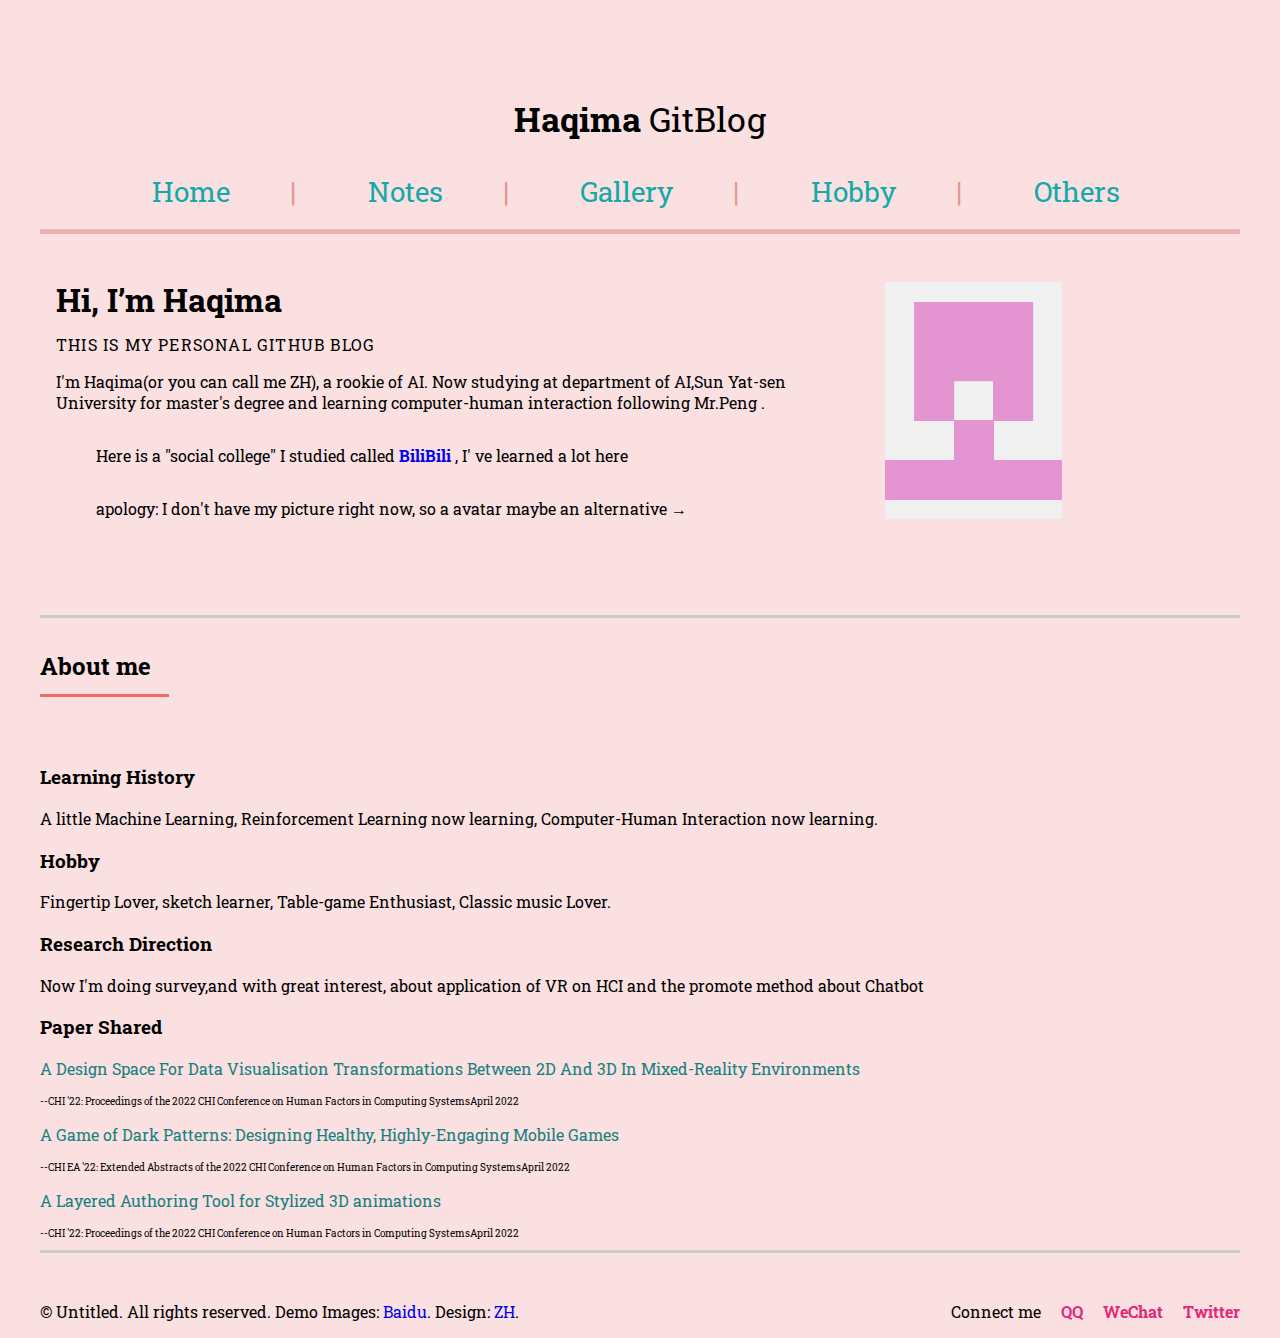
==== index.html @ d98b8389 "Add files via upload" ====
<!DOCTYPE html>
<html lang="en">
<head>
    <meta charset="UTF-8">
    <title>GitBlog of Haqima</title>
    <head>
        <title>Hyperspace by HTML5 UP</title>
        <meta charset="utf-8" />
        <link rel="stylesheet" href="css/main.css" />
    </head>
</head>
<body>
    <div class="body">
        <header id="header">
            <a href="index.html" class="logo"><strong>Haqima</strong> GitBlog</a>
        </header>
        <div class="hold-block">
            <ul class="blocks">
                <li class="block"><a href="index.html" >Home</a><span class="label">|</span></li>
                <li class="block"><a href="#" >Notes</a><span class="label">|</span></li>
                <li class="block"><a href="#" >Gallery</a><span class="label">|</span></li>
                <li class="block"><a href="#" >Hobby</a><span class="label">|</span></li>
                <li class="block"><a href="#" >Others</a><span class="label"></span></li>
            </ul>
        </div>
        <div>
            <section id="banner">
                <div class="content">
                    <header>
                        <h1>Hi, I’m Haqima<br /></h1>
                        <p>This is my Personal Github blog</p>
                    </header>
                    <p>I'm Haqima(or you can call me ZH), a rookie of AI. Now studying at department of AI,Sun Yat-sen University
                        for master's degree and learning computer-human interaction following Mr.Peng .  </p>
                    <ul class="actions">

                        <li><p style="display:inline-block;">Here is a "social college" I studied called</p>
                            <a href="https://www.bilibili.com" ><strong>BiliBili</strong></a>
                            <p style="display:inline-block;">, I' ve learned a lot here</p>
                        </li>

                        <li><p style="display:inline-block;">apology: I don't have my picture right now, so a avatar maybe an alternative →</p>
                        </li>
<!--                        <li><a href="www.bilibili.com" class="button big">Learn More</a></li>-->
                    </ul>
                </div>
                <span class="image object">
                    <img src="images/normal.png" style="width: 50%" alt="" />
                </span>
            </section>
        </div>

        <div style="border-bottom: 3px solid #CCC;margin-bottom: 2em;"></div>

        <div>
            <section>
                <header class="major">
                    <h2>About me</h2>
                </header>
                <div class="features">
                    <article>
                        <span class="icon fa-gem"></span>
                        <div class="content">
                            <h3>Learning History</h3>
                            <p>A little Machine Learning, Reinforcement Learning now learning, Computer-Human Interaction now learning.</p>
                        </div>
                    </article>
                    <article>
                        <span class="icon solid fa-paper-plane"></span>
                        <div class="content">
                            <h3>Hobby</h3>
                            <p>Fingertip Lover, sketch learner, Table-game Enthusiast, Classic music Lover.</p>
                        </div>
                    </article>
                    <article>
                        <span class="icon solid"></span>
                        <div class="content">
                            <h3>Research Direction</h3>
                            <p> Now I'm doing survey,and with great interest, about application of VR on HCI and the promote method about Chatbot</p>
                        </div>
                    </article>
                    <article>
                        <span class="icon solid"></span>
                        <div class="content">
                            <h3>Paper Shared</h3>
                            <p><a href="https://dl.acm.org/doi/abs/10.1145/3491102.3501859" style="color: #168080;">
                                A Design Space For Data Visualisation Transformations Between 2D And 3D In Mixed-Reality Environments</a></p>
                            <p style="font-size: 10px">  --CHI '22: Proceedings of the 2022 CHI Conference on Human Factors in Computing SystemsApril 2022 </p>
                            <p><a href="https://dl.acm.org/doi/abs/10.1145/3491101.3519837" style="color: #168080;">
                                A Game of Dark Patterns: Designing Healthy, Highly-Engaging Mobile Games</a></p>
                            <p style="font-size: 10px">  --CHI EA '22: Extended Abstracts of the 2022 CHI Conference on Human Factors in Computing SystemsApril 2022 </p>
                            <p><a href="https://dl.acm.org/doi/abs/10.1145/3491102.3501894" style="color: #168080;">
                                A Layered Authoring Tool for Stylized 3D animations</a></p>
                            <p style="font-size: 10px">  --CHI '22: Proceedings of the 2022 CHI Conference on Human Factors in Computing SystemsApril 2022 </p>
                        </div>
                    </article>
                </div>
            </section>

        </div>

        <div style="border-bottom: 3px solid #CCC;margin-bottom: 2em;"></div>

        <footer id="footer">
            <p class="copyright" style="display: inline-block">&copy; Untitled. All rights reserved. Demo Images: <a href="https://baidu.com">Baidu</a>. Design: <a href="https://haqima.github.io">ZH</a>.</p>
            <ul class="icons" style="display: inline-block;float:right;position: relative">
                <li >Connect me</li>
                <li><a href="#" style="color: #e3287b"><strong>QQ</strong></a></li>
                <li><a href="#" style="color: #e3287b"><strong>WeChat</strong></span></a></li>
                <li><a href="#" style="color: #e3287b"><strong>Twitter</strong></span></a></li>
            </ul>
        </footer>

    </div>

</body>
</html>
---- css/main.css ----
@import url("https://fonts.googleapis.com/css?family=Open+Sans:400,600,400italic,600italic|Roboto+Slab:400,700");

body,div,li {
    margin: 0;
    padding: 0;
    border: 0;
    font-size: 100%;
    font: inherit;
    font-family: "Roboto Slab", serif;
    vertical-align: baseline;
    text-decoration: none;
    list-style-type: none;
    /*background-image:;*/
    background-color: rgb(250, 224, 224);
}
a{
    text-decoration: none;
}
.body{
    width: 1200px;

    margin:0 auto;
}

#header {
    /*border-bottom: solid 5px rgba(234, 165, 165, 0.8);*/
    margin-bottom: 0;
    padding: 6em 0 1em 0;
    text-align: center;
    position: relative;
}

#header .logo {
    border-bottom: 0;
    color: inherit;
    font-family: "Roboto Slab", serif;
    font-size: 2.125em;
    -webkit-transition: all 0.5s ;
}
#header >a:hover {
    color: rgb(236, 197, 72);
}

.hold-block{
    border-bottom: solid 5px rgba(234, 165, 165, 0.8);
}
.blocks {
    text-align: center;
    display: inline-block;
}
.block {
    float: left;
    list-style-type: none;
    font-family: "Roboto Slab", serif;
    font-size: 1.725em;
    text-decoration: none;
    border-bottom: none;
    margin-left: 2.6em;
    -webkit-transition: all 0.5s ;
    /*border-style: dashed;*/
    /*border-color: red;*/
    /*border-right-width: 10px;*/
    position: relative;
}
.block > a{
    color: #14a9a9;
}
.block > a:hover{
    -webkit-transition: all 0.3s ;
    color: #67ecec;
}

.block > .label {
    color: #e39696;
    display: inline-block;
    margin-left: 60px;
    /*margin-right: 55px;*/
    position: relative;

}


#banner {
    padding: 3em 0 4em 1em ;
    font-family: "Roboto Slab", serif;
    display: -moz-flex;
    display: -webkit-flex;
    display: -ms-flex;
    display: flex; }
#banner h1 {
    margin-top: -0.125em; }
#banner .content {
    -moz-flex-grow: 1;
    -webkit-flex-grow: 1;
    -ms-flex-grow: 1;
    flex-grow: 1;
    -moz-flex-shrink: 1;
    -webkit-flex-shrink: 1;
    -ms-flex-shrink: 1;
    flex-shrink: 1;
    width: 50%; }

#banner .image {
    -moz-flex-grow: 0;
    -webkit-flex-grow: 0;
    -ms-flex-grow: 0;
    flex-grow: 0;
    -moz-flex-shrink: 0;
    -webkit-flex-shrink: 0;
    -ms-flex-shrink: 0;
    flex-shrink: 0;
    display: block;
    margin: 0 0 2em 4em;
    width: 30%;
}

#banner .image img {
    height: 100%;
    -moz-object-fit: cover;
    -webkit-object-fit: cover;
    -ms-object-fit: cover;
    object-fit: cover;
    -moz-object-position: center;
    -webkit-object-position: center;
    -ms-object-position: center;
    object-position: center;
    width: 100%;
}
@media screen and (orientation: portrait) {
    #banner {
        -moz-flex-direction: column-reverse;
        -webkit-flex-direction: column-reverse;
        -ms-flex-direction: column-reverse;
        flex-direction: column-reverse;
    }
    #banner h1 br {
        display: none;
    }
    #banner .content {
        -moz-flex-grow: 0;
        -webkit-flex-grow: 0;
        -ms-flex-grow: 0;
        flex-grow: 0;
        -moz-flex-shrink: 0;
        -webkit-flex-shrink: 0;
        -ms-flex-shrink: 0;
        flex-shrink: 0;
        width: 100%;
    }
    #banner .image {
        -moz-flex-grow: 0;
        -webkit-flex-grow: 0;
        -ms-flex-grow: 0;
        flex-grow: 0;
        -moz-flex-shrink: 0;
        -webkit-flex-shrink: 0;
        -ms-flex-shrink: 0;
        flex-shrink: 0;
        margin: 0 0 4em 0;
        height: 25em;
        max-height: 50vh;
        min-height: 18em;
        width: 100%;
    }
}


.button {
    -moz-appearance: none;
    -webkit-appearance: none;
    -ms-appearance: none;
    appearance: none;
    -moz-transition: background-color 0.2s ease-in-out, color 0.2s ease-in-out;
    -webkit-transition: background-color 0.2s ease-in-out, color 0.2s ease-in-out;
    -ms-transition: background-color 0.2s ease-in-out, color 0.2s ease-in-out;
    transition: background-color 0.2s ease-in-out, color 0.2s ease-in-out;
    background-color: transparent;
    border-radius: 0.375em;
    border: 0;
    box-shadow: inset 0 0 0 2px #f56a6a;
    color: #f56a6a !important;
    cursor: pointer;
    display: inline-block;
    font-family: "Roboto Slab", serif;
    font-size: 0.8em;
    font-weight: 700;
    height: 3.5em;
    letter-spacing: 0.075em;
    line-height: 3.5em;
    padding: 0 2.25em;
    text-align: center;
    text-decoration: none;
    text-transform: uppercase;
    white-space: nowrap; }



.line-bottom {
    border-bottom: 2px solid #CCC;
    width: 30px;
    background-color: #f56a6a;
    box-shadow: none;
    filter: alpha(opacity=100,finishOpacity=0,style=3);
    width: 80%;
    color: #f56a6a;
}


.icon {
    text-decoration: none;
    border-bottom: none;
    position: relative; }
.icon:before {
    -moz-osx-font-smoothing: grayscale;
    -webkit-font-smoothing: antialiased;
    display: inline-block;
    font-style: normal;
    font-variant: normal;
    text-rendering: auto;
    line-height: 1;
    text-transform: none !important;
    font-family: 'Font Awesome 5 Free';
    font-weight: 400; }
.icon > .label {
    display: none; }
.icon:before {
    line-height: inherit; }
.icon.solid:before {
    font-weight: 900; }
.icon.brands:before {
    font-family: 'Font Awesome 5 Brands'; }

section.special, article.special {
    text-align: center; }

header p {
    font-family: "Roboto Slab", serif;
    font-size: 1em;
    font-weight: 400;
    letter-spacing: 0.075em;
    margin-top: -0.5em;
    text-transform: uppercase; }

header.major > :last-child {
    border-bottom: solid 3px #f56a6a;
    display: inline-block;
    margin: 0 0 2em 0;
    padding: 0 0.75em 0.5em 0; }

header.main > :last-child {
    margin: 0 0 1em 0; }


ul.icons {
    cursor: default;
    list-style: none;
    padding-left: 0; }
ul.icons li {
    display: inline-block;
    padding: 0 1em 0 0;
}
ul.icons li:last-child {
    padding-right: 0;
}
ul.icons li .icon {
    color: inherit;
}
ul.icons li .icon:before {
    font-size: 1.25em;
}
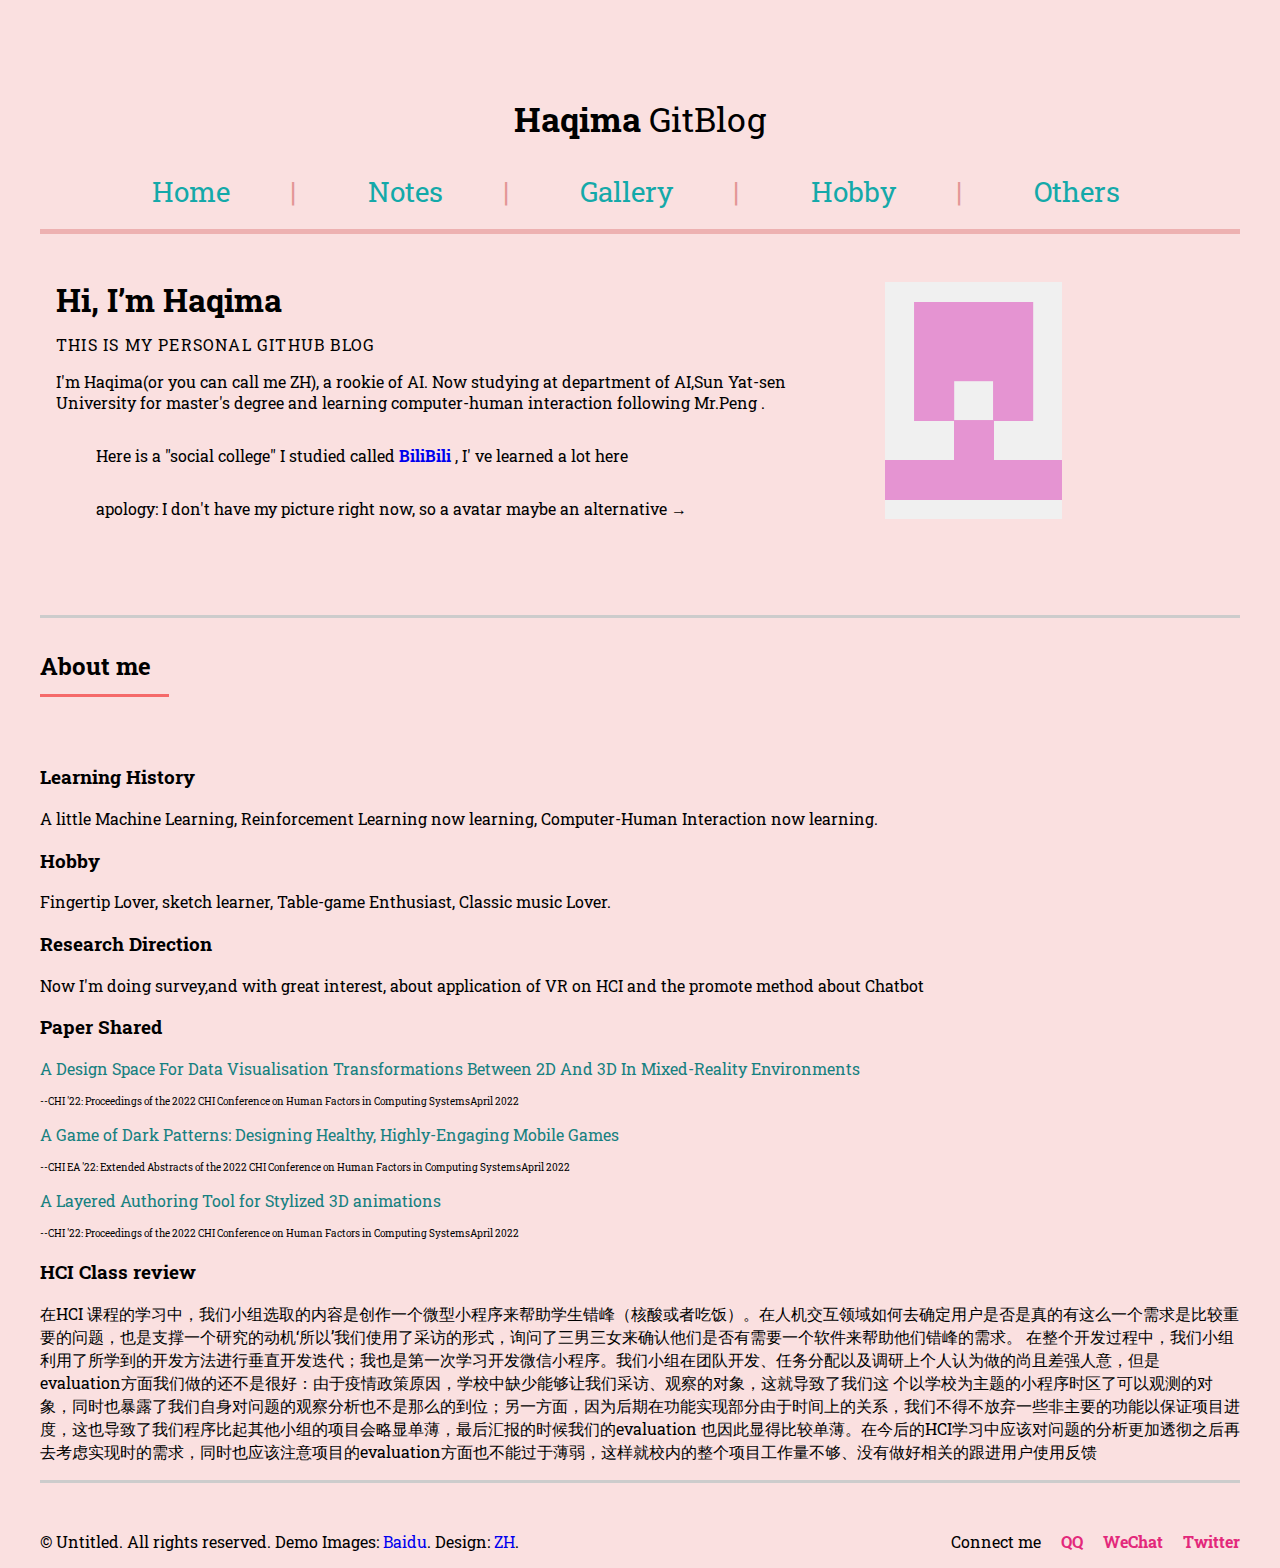
==== commit 37a828c8: "1" ====
--- a/index.html
+++ b/index.html
@@ -1,117 +1,127 @@
-<!DOCTYPE html>
-<html lang="en">
-<head>
-    <meta charset="UTF-8">
-    <title>GitBlog of Haqima</title>
-    <head>
-        <title>Hyperspace by HTML5 UP</title>
-        <meta charset="utf-8" />
-        <link rel="stylesheet" href="css/main.css" />
-    </head>
-</head>
-<body>
-    <div class="body">
-        <header id="header">
-            <a href="index.html" class="logo"><strong>Haqima</strong> GitBlog</a>
-        </header>
-        <div class="hold-block">
-            <ul class="blocks">
-                <li class="block"><a href="index.html" >Home</a><span class="label">|</span></li>
-                <li class="block"><a href="#" >Notes</a><span class="label">|</span></li>
-                <li class="block"><a href="#" >Gallery</a><span class="label">|</span></li>
-                <li class="block"><a href="#" >Hobby</a><span class="label">|</span></li>
-                <li class="block"><a href="#" >Others</a><span class="label"></span></li>
-            </ul>
-        </div>
-        <div>
-            <section id="banner">
-                <div class="content">
-                    <header>
-                        <h1>Hi, I’m Haqima<br /></h1>
-                        <p>This is my Personal Github blog</p>
-                    </header>
-                    <p>I'm Haqima(or you can call me ZH), a rookie of AI. Now studying at department of AI,Sun Yat-sen University
-                        for master's degree and learning computer-human interaction following Mr.Peng .  </p>
-                    <ul class="actions">
-
-                        <li><p style="display:inline-block;">Here is a "social college" I studied called</p>
-                            <a href="https://www.bilibili.com" ><strong>BiliBili</strong></a>
-                            <p style="display:inline-block;">, I' ve learned a lot here</p>
-                        </li>
-
-                        <li><p style="display:inline-block;">apology: I don't have my picture right now, so a avatar maybe an alternative →</p>
-                        </li>
-<!--                        <li><a href="www.bilibili.com" class="button big">Learn More</a></li>-->
-                    </ul>
-                </div>
-                <span class="image object">
-                    <img src="images/normal.png" style="width: 50%" alt="" />
-                </span>
-            </section>
-        </div>
-
-        <div style="border-bottom: 3px solid #CCC;margin-bottom: 2em;"></div>
-
-        <div>
-            <section>
-                <header class="major">
-                    <h2>About me</h2>
-                </header>
-                <div class="features">
-                    <article>
-                        <span class="icon fa-gem"></span>
-                        <div class="content">
-                            <h3>Learning History</h3>
-                            <p>A little Machine Learning, Reinforcement Learning now learning, Computer-Human Interaction now learning.</p>
-                        </div>
-                    </article>
-                    <article>
-                        <span class="icon solid fa-paper-plane"></span>
-                        <div class="content">
-                            <h3>Hobby</h3>
-                            <p>Fingertip Lover, sketch learner, Table-game Enthusiast, Classic music Lover.</p>
-                        </div>
-                    </article>
-                    <article>
-                        <span class="icon solid"></span>
-                        <div class="content">
-                            <h3>Research Direction</h3>
-                            <p> Now I'm doing survey,and with great interest, about application of VR on HCI and the promote method about Chatbot</p>
-                        </div>
-                    </article>
-                    <article>
-                        <span class="icon solid"></span>
-                        <div class="content">
-                            <h3>Paper Shared</h3>
-                            <p><a href="https://dl.acm.org/doi/abs/10.1145/3491102.3501859" style="color: #168080;">
-                                A Design Space For Data Visualisation Transformations Between 2D And 3D In Mixed-Reality Environments</a></p>
-                            <p style="font-size: 10px">  --CHI '22: Proceedings of the 2022 CHI Conference on Human Factors in Computing SystemsApril 2022 </p>
-                            <p><a href="https://dl.acm.org/doi/abs/10.1145/3491101.3519837" style="color: #168080;">
-                                A Game of Dark Patterns: Designing Healthy, Highly-Engaging Mobile Games</a></p>
-                            <p style="font-size: 10px">  --CHI EA '22: Extended Abstracts of the 2022 CHI Conference on Human Factors in Computing SystemsApril 2022 </p>
-                            <p><a href="https://dl.acm.org/doi/abs/10.1145/3491102.3501894" style="color: #168080;">
-                                A Layered Authoring Tool for Stylized 3D animations</a></p>
-                            <p style="font-size: 10px">  --CHI '22: Proceedings of the 2022 CHI Conference on Human Factors in Computing SystemsApril 2022 </p>
-                        </div>
-                    </article>
-                </div>
-            </section>
-
-        </div>
-
-        <div style="border-bottom: 3px solid #CCC;margin-bottom: 2em;"></div>
-
-        <footer id="footer">
-            <p class="copyright" style="display: inline-block">&copy; Untitled. All rights reserved. Demo Images: <a href="https://baidu.com">Baidu</a>. Design: <a href="https://haqima.github.io">ZH</a>.</p>
-            <ul class="icons" style="display: inline-block;float:right;position: relative">
-                <li >Connect me</li>
-                <li><a href="#" style="color: #e3287b"><strong>QQ</strong></a></li>
-                <li><a href="#" style="color: #e3287b"><strong>WeChat</strong></span></a></li>
-                <li><a href="#" style="color: #e3287b"><strong>Twitter</strong></span></a></li>
-            </ul>
-        </footer>
-
-    </div>
-
-</body>
+<!DOCTYPE html>
+<html lang="en">
+<head>
+    <meta charset="UTF-8">
+    <title>GitBlog of Haqima</title>
+    <head>
+        <title>Hyperspace by HTML5 UP</title>
+        <meta charset="utf-8" />
+        <link rel="stylesheet" href="css/main.css" />
+    </head>
+</head>
+<body>
+    <div class="body">
+        <header id="header">
+            <a href="index.html" class="logo"><strong>Haqima</strong> GitBlog</a>
+        </header>
+        <div class="hold-block">
+            <ul class="blocks">
+                <li class="block"><a href="index.html" >Home</a><span class="label">|</span></li>
+                <li class="block"><a href="#" >Notes</a><span class="label">|</span></li>
+                <li class="block"><a href="#" >Gallery</a><span class="label">|</span></li>
+                <li class="block"><a href="#" >Hobby</a><span class="label">|</span></li>
+                <li class="block"><a href="#" >Others</a><span class="label"></span></li>
+            </ul>
+        </div>
+        <div>
+            <section id="banner">
+                <div class="content">
+                    <header>
+                        <h1>Hi, I’m Haqima<br /></h1>
+                        <p>This is my Personal Github blog</p>
+                    </header>
+                    <p>I'm Haqima(or you can call me ZH), a rookie of AI. Now studying at department of AI,Sun Yat-sen University
+                        for master's degree and learning computer-human interaction following Mr.Peng .  </p>
+                    <ul class="actions">
+
+                        <li><p style="display:inline-block;">Here is a "social college" I studied called</p>
+                            <a href="https://www.bilibili.com" ><strong>BiliBili</strong></a>
+                            <p style="display:inline-block;">, I' ve learned a lot here</p>
+                        </li>
+
+                        <li><p style="display:inline-block;">apology: I don't have my picture right now, so a avatar maybe an alternative →</p>
+                        </li>
+<!--                        <li><a href="www.bilibili.com" class="button big">Learn More</a></li>-->
+                    </ul>
+                </div>
+                <span class="image object">
+                    <img src="images/normal.png" style="width: 50%" alt="" />
+                </span>
+            </section>
+        </div>
+
+        <div style="border-bottom: 3px solid #CCC;margin-bottom: 2em;"></div>
+
+        <div>
+            <section>
+                <header class="major">
+                    <h2>About me</h2>
+                </header>
+                <div class="features">
+                    <article>
+                        <span class="icon fa-gem"></span>
+                        <div class="content">
+                            <h3>Learning History</h3>
+                            <p>A little Machine Learning, Reinforcement Learning now learning, Computer-Human Interaction now learning.</p>
+                        </div>
+                    </article>
+                    <article>
+                        <span class="icon solid fa-paper-plane"></span>
+                        <div class="content">
+                            <h3>Hobby</h3>
+                            <p>Fingertip Lover, sketch learner, Table-game Enthusiast, Classic music Lover.</p>
+                        </div>
+                    </article>
+                    <article>
+                        <span class="icon solid"></span>
+                        <div class="content">
+                            <h3>Research Direction</h3>
+                            <p> Now I'm doing survey,and with great interest, about application of VR on HCI and the promote method about Chatbot</p>
+                        </div>
+                    </article>
+                    <article>
+                        <span class="icon solid"></span>
+                        <div class="content">
+                            <h3>Paper Shared</h3>
+                            <p><a href="https://dl.acm.org/doi/abs/10.1145/3491102.3501859" style="color: #168080;">
+                                A Design Space For Data Visualisation Transformations Between 2D And 3D In Mixed-Reality Environments</a></p>
+                            <p style="font-size: 10px">  --CHI '22: Proceedings of the 2022 CHI Conference on Human Factors in Computing SystemsApril 2022 </p>
+                            <p><a href="https://dl.acm.org/doi/abs/10.1145/3491101.3519837" style="color: #168080;">
+                                A Game of Dark Patterns: Designing Healthy, Highly-Engaging Mobile Games</a></p>
+                            <p style="font-size: 10px">  --CHI EA '22: Extended Abstracts of the 2022 CHI Conference on Human Factors in Computing SystemsApril 2022 </p>
+                            <p><a href="https://dl.acm.org/doi/abs/10.1145/3491102.3501894" style="color: #168080;">
+                                A Layered Authoring Tool for Stylized 3D animations</a></p>
+                            <p style="font-size: 10px">  --CHI '22: Proceedings of the 2022 CHI Conference on Human Factors in Computing SystemsApril 2022 </p>
+                        </div>
+                    </article>
+                    <article>
+                        <span class="icon fa-gem"></span>
+                        <div class="content">
+                            <h3>HCI Class review</h3>
+                            <p>在HCI 课程的学习中，我们小组选取的内容是创作一个微型小程序来帮助学生错峰（核酸或者吃饭）。在人机交互领域如何去确定用户是否是真的有这么一个需求是比较重要的问题，也是支撑一个研究的动机‘所以’我们使用了采访的形式，询问了三男三女来确认他们是否有需要一个软件来帮助他们错峰的需求。
+                                在整个开发过程中，我们小组利用了所学到的开发方法进行垂直开发迭代；我也是第一次学习开发微信小程序。我们小组在团队开发、任务分配以及调研上个人认为做的尚且差强人意，但是evaluation方面我们做的还不是很好：由于疫情政策原因，学校中缺少能够让我们采访、观察的对象，这就导致了我们这
+                                个以学校为主题的小程序时区了可以观测的对象，同时也暴露了我们自身对问题的观察分析也不是那么的到位；另一方面，因为后期在功能实现部分由于时间上的关系，我们不得不放弃一些非主要的功能以保证项目进度，这也导致了我们程序比起其他小组的项目会略显单薄，最后汇报的时候我们的evaluation
+                                也因此显得比较单薄。在今后的HCI学习中应该对问题的分析更加透彻之后再去考虑实现时的需求，同时也应该注意项目的evaluation方面也不能过于薄弱，这样就校内的整个项目工作量不够、没有做好相关的跟进用户使用反馈</p>
+                        </div>
+                    </article>
+                </div>
+            </section>
+
+        </div>
+
+        <div style="border-bottom: 3px solid #CCC;margin-bottom: 2em;"></div>
+
+        <footer id="footer">
+            <p class="copyright" style="display: inline-block">&copy; Untitled. All rights reserved. Demo Images: <a href="https://baidu.com">Baidu</a>. Design: <a href="https://haqima.github.io">ZH</a>.</p>
+            <ul class="icons" style="display: inline-block;float:right;position: relative">
+                <li >Connect me</li>
+                <li><a href="#" style="color: #e3287b"><strong>QQ</strong></a></li>
+                <li><a href="#" style="color: #e3287b"><strong>WeChat</strong></span></a></li>
+                <li><a href="#" style="color: #e3287b"><strong>Twitter</strong></span></a></li>
+            </ul>
+        </footer>
+
+    </div>
+
+</body>
 </html>